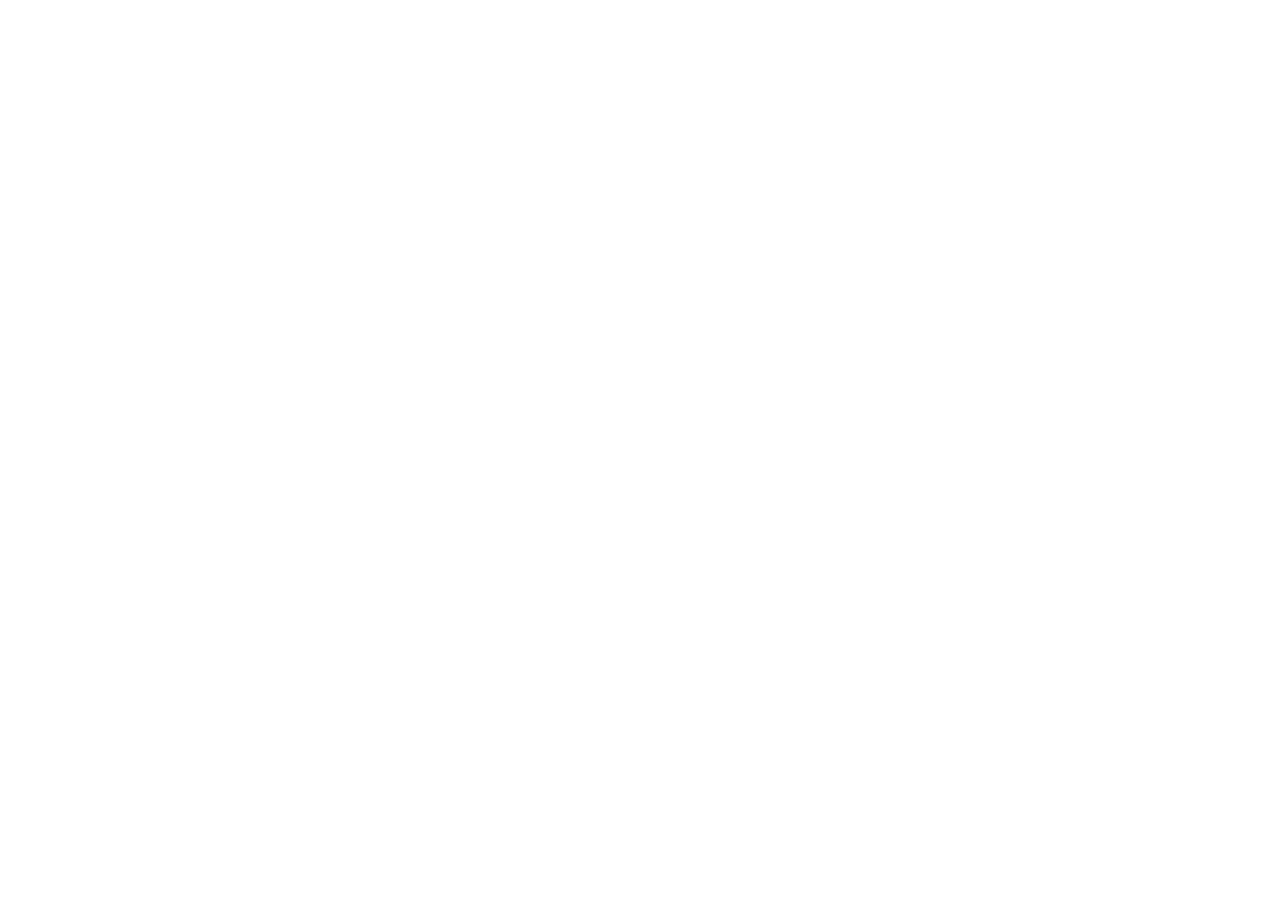
==== index.html @ 92a3bea3 "Inicio del código" ====
<!DOCTYPE html>
<html lang="en">
<head>
    <meta charset="UTF-8">
    <meta name="viewport" content="width=device-width, initial-scale=1.0">
    <title>Sistema de Recursos Huamnos</title>
</head>
<body>
    
</body>
</html>
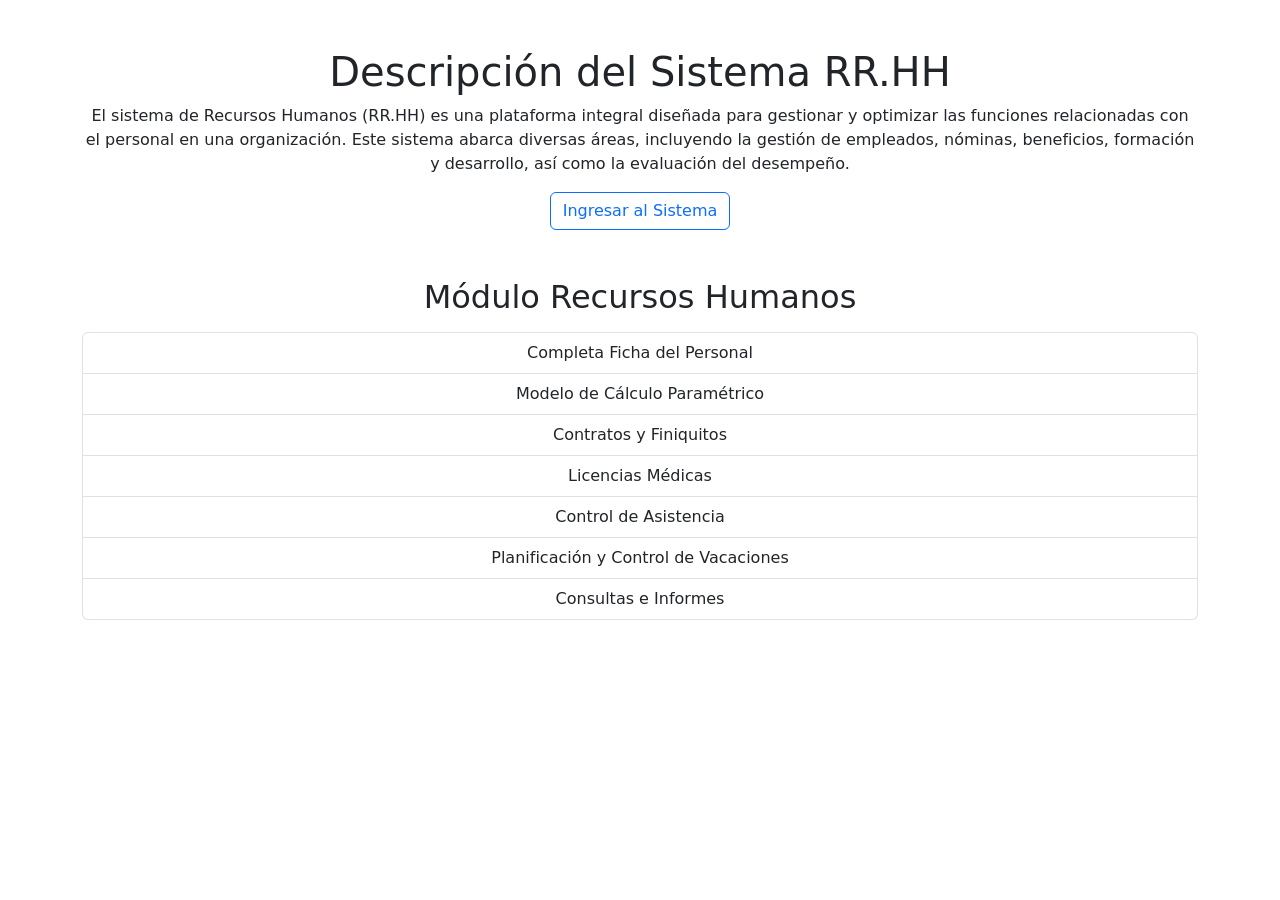
==== commit 85be4e0c: "Creación interfaz principal RRHH" ====
--- a/index.html
+++ b/index.html
@@ -1,11 +1,32 @@
 <!DOCTYPE html>
-<html lang="en">
+<html lang="es">
 <head>
     <meta charset="UTF-8">
     <meta name="viewport" content="width=device-width, initial-scale=1.0">
-    <title>Sistema de Recursos Huamnos</title>
+    <title>Sistema de Recursos Humanos</title>
+    <link rel="stylesheet" href="https://cdn.jsdelivr.net/npm/bootstrap@5.3.8/dist/css/bootstrap.min.css">
+    <link rel="stylesheet" href="css/estilos.css">
 </head>
 <body>
-    
+    <main class="container mt-5">
+        <section class="text-center">
+            <h1>Descripción del Sistema RR.HH</h1>
+            <p>El sistema de Recursos Humanos (RR.HH) es una plataforma integral diseñada para gestionar y optimizar 
+                las funciones relacionadas con el personal en una organización. Este sistema abarca diversas áreas, 
+                incluyendo la gestión de empleados, nóminas, beneficios, formación y desarrollo, así como la evaluación del desempeño.</p>
+            <button type="button" class="btn btn-outline-primary">Ingresar al Sistema</button>
+            <h2 class="mt-5">Módulo Recursos Humanos</h2>
+            <ul class="list-group mt-3">
+                <li class="list-group-item">Completa Ficha del Personal</li>
+                <li class="list-group-item">Modelo de Cálculo Paramétrico</li>
+                <li class="list-group-item">Contratos y Finiquitos</li>
+                <li class="list-group-item">Licencias Médicas</li>
+                <li class="list-group-item">Control de Asistencia</li>
+                <li class="list-group-item">Planificación y Control de Vacaciones</li>
+                <li class="list-group-item">Consultas e Informes</li>
+            </ul>
+        </section>
+    </main>
+    <script src="js/script.js"></script>
 </body>
 </html>
